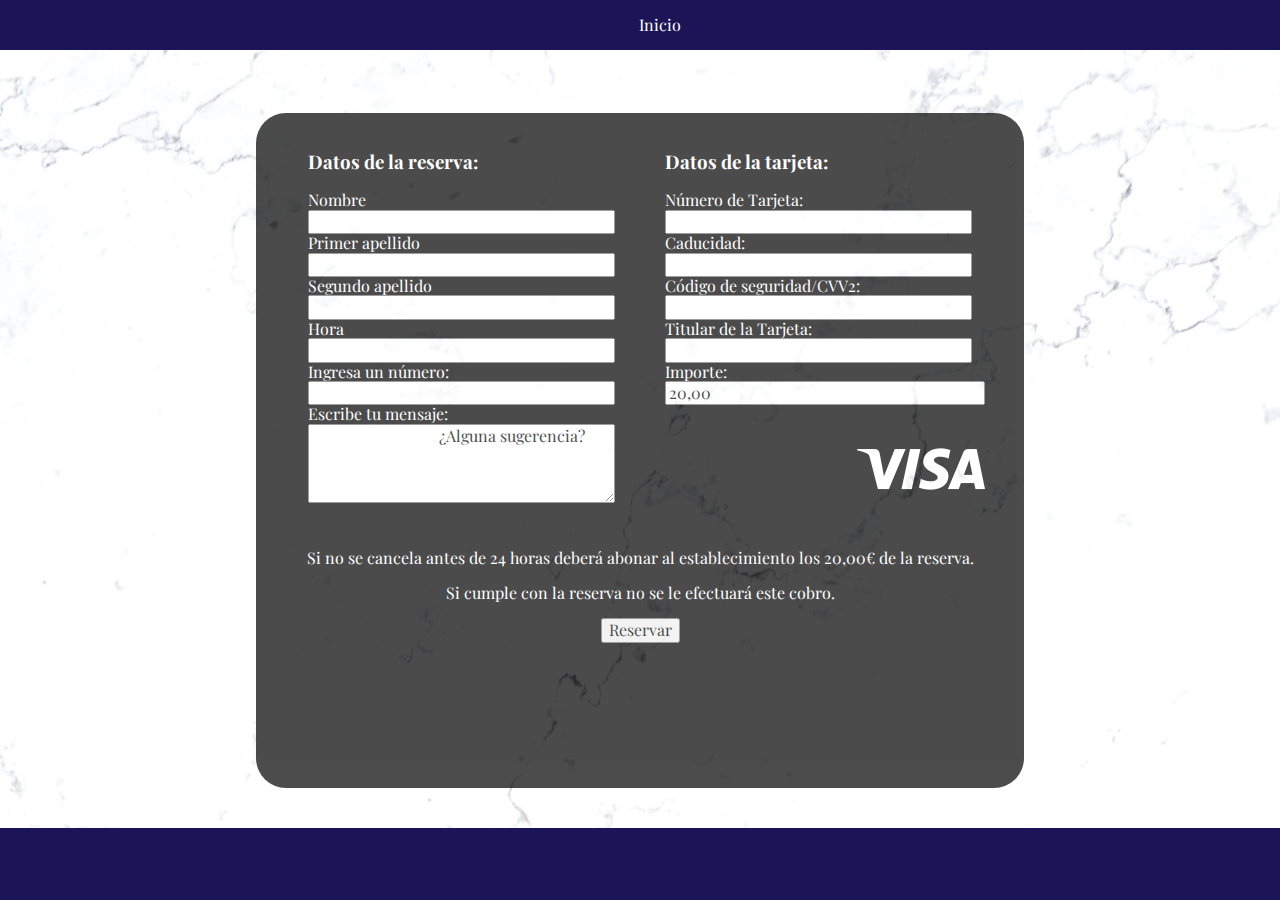
==== formulario.html @ fecec09a "Páginas diseñadas con estilos" ====
<!DOCTYPE html>
<html lang="en">
<head>
    <meta charset="UTF-8">
    <meta name="viewport" content="width=device-width, initial-scale=1.0">
    <link rel="stylesheet" href="./css/normalize.css">
    <link rel="stylesheet" href="./css/style_formulario.css">
    <!-- Hotjar Tracking Code for MAR -->
<script>
    (function(h,o,t,j,a,r){
        h.hj=h.hj||function(){(h.hj.q=h.hj.q||[]).push(arguments)};
        h._hjSettings={hjid:3860709,hjsv:6};
        a=o.getElementsByTagName('head')[0];
        r=o.createElement('script');r.async=1;
        r.src=t+h._hjSettings.hjid+j+h._hjSettings.hjsv;
        a.appendChild(r);
    })(window,document,'https://static.hotjar.com/c/hotjar-','.js?sv=');
</script>
    <title>Ejercicio formulario</title>
</head>
<body>

    <header class="portada">
        <nav class="barra">
            <ul class="barra__style">
                <li><a href="./index.html">Inicio</a></li>
            </ul>
        </nav>

        <section class="contenedor">
            <form class="formulario">
        
                <div class="zona1">
                    <div class="formulario__persona">
                        <h3>Datos de la reserva:</h3>
                        <div class="persona__nombre">
                            <label for="nombre">Nombre </label>
                            <input type="text" name="nombre" pattern="[A-Za-z]+" required>
                        </div>
                        <div class="persona__apellido1">
                            <label for="apellido1">Primer apellido </label>
                            <input type="tex" name="apellido1" pattern="[A-Za-z]+" required>
                        </div>
                        
                        <div class="persona__apellido2">
                            <label for="apellido2">Segundo apellido </label>
                            <input type="tex" name="apellido2" pattern="[A-Za-z]+" required>
                        </div>
                        <div class="persona__hora">
                            <label for="apellido2">Hora </label>
                            <input type="tex" name="apellido2"pattern="(0[0-9]|1[0-9]|2[0-3]):[0-5][0-9]"  required>
                        </div>
                        <div class="persona__personas">
                            <label for="personas">Ingresa un número:</label>
                            <input type="number" name="personas" min="1" max="50" step="1" required>
                        </div>
                        <div class="persona__mensaje">
                            <label for="mensaje">Escribe tu mensaje:</label>
                            <textarea name="mensaje" rows="4" cols="50" required>
                                ¿Alguna sugerencia?
                            </textarea>
                        </div>
                        
                    </div>

                    <div class="formulario__tarjeta">
                        <h3>Datos de la tarjeta:</h3>
                        <div class="tarjeta__numero">
                            <label for="tarjeta">Número de Tarjeta: </label>
                            <input type="text" id="tarjeta" pattern="[0-9]{4}[ ][0-9]{4}[ ][0-9]{4}[ ][0-9]{4}" maxlength="19" minlength="19" required>
                        </div>
                        <div class="tarjeta__caducidad">
                            <label for="caducidad" class="uno">Caducidad: </label>
                            <input type="text" id="caducidad" pattern="(0[1-9]|1[0-2])\/(2[2-9]|[3-9][0-9])" maxlength="5" minlength="5" required>
                        </div>
                        <div class="tarjeta__seguridad">
                            <label for="seguridad" class="uno">Código de seguridad/CVV2: </label>
                            <input type="text" id="seguridad" pattern="[0-9]{3}" maxlength="3" minlength="3" required>
                        </div>
                        <div class="tarjeta__titular">
                            <label for="titular" class="uno">Titular de la Tarjeta: </label>
                            <input type="text" id="titular" pattern="[A-Za-z]+" required>
                        </div>
                        <div class="tarjeta__importe">
                            <label for="importe">Importe: </label>
                            <input type="text" id="importe" pattern="[0-9]{0,4}[,][0-9]{0,2}" value="20,00">
                            <img src="./img/visa.png">
                        </div>
                    </div>
                </div>
                <div class="zona2">
                    <div class="formulario_enviar">
                        <p>Si no se cancela antes de 24 horas deberá abonar al establecimiento los 20,00€ de la reserva.</p>
                        <p>Si cumple con la reserva no se le efectuará este cobro.</p>
                        <input type="submit" value="Reservar">
                    </div>
                </div>
                
            </form>
        </section> 
        
        <div class="separador"></div>
    </header>

</body>
</html>
---- css/style_formulario.css ----
@import url("https://fonts.googleapis.com/css2?family=Playfair+Display:ital,wght@0,400..900;1,400..900&family=Wire+One&display=swap");

* {
  box-sizing: border-box;
}

body {
  font-family: "Playfair Display", serif;
  display: grid;
  justify-items: center;
}

.portada {
  width: 100%;
  height: 100vh;
  display: grid;
  grid-template-rows: [uno] 92% [dos] 8% [tres];
}

.barra {
  background-color: #1b1557;
  position: fixed;
  width: 100%;
  z-index: 1000;
}

.barra__style {
  list-style: none;
  display: flex;
  justify-content: center;
}

.barra__style li {
  padding-left: 20px;
  padding-right: 20px;
}

.barra ul a {
  text-decoration: none;
  color: white;
}

.contenedor {
  padding-top: 4%;
  padding-bottom: 4%;
  background-image: url("../img/marmol2.jpg");
  background-size: cover;
  width: 100vw;
  height: 100vh;
  display: grid;
  justify-items: center;
  align-items: center;
}

.formulario {
  background-color: black;
  opacity: 70%;
  border-radius: 30px;
  color: white;
  width: 60vw;
  height: 75vh;
}

.zona1 {
  display: grid;
  grid-template-columns: repeat(2, 40%);
  grid-template-rows: [uno] 70% [dos];
  justify-content: center;
  column-gap: 50px;
  padding-top: 20px;
}

.persona__nombre {
  display: grid;
}

.persona__apellido1 {
  display: grid;
}
.persona__apellido2 {
  display: grid;
}

.persona__hora {
  display: grid;
}

.persona__personas {
  display: grid;
}

.persona__mensaje {
  display: grid;
}

/* NOTA!! TENGO QUE SEPARAR LAS CLASES SINO NO SE ME QUEDA COMO QUIERO
          NO PUEDO PONER UNA CLASE CONJUNTA CON SU DISPLAY:GRID */

.tarjeta__numero {
  display: grid;
}

.tarjeta__caducidad {
  display: grid;
}

.tarjeta__seguridad {
  display: grid;
}

.tarjeta__titular {
  display: grid;
}

.tarjeta__importe {
  display: grid;
}

.tarjeta__importe img {
  padding-left: 15vw;
}

.formulario__enviar {
  text-align: center;
}

.zona2 {
  display: grid;
  grid-template-rows: [uno] 30% [dos];
  justify-content: center;
}

.zona2 div {
  text-align: center;
}

.separador {
  background-color: #1b1557;
}
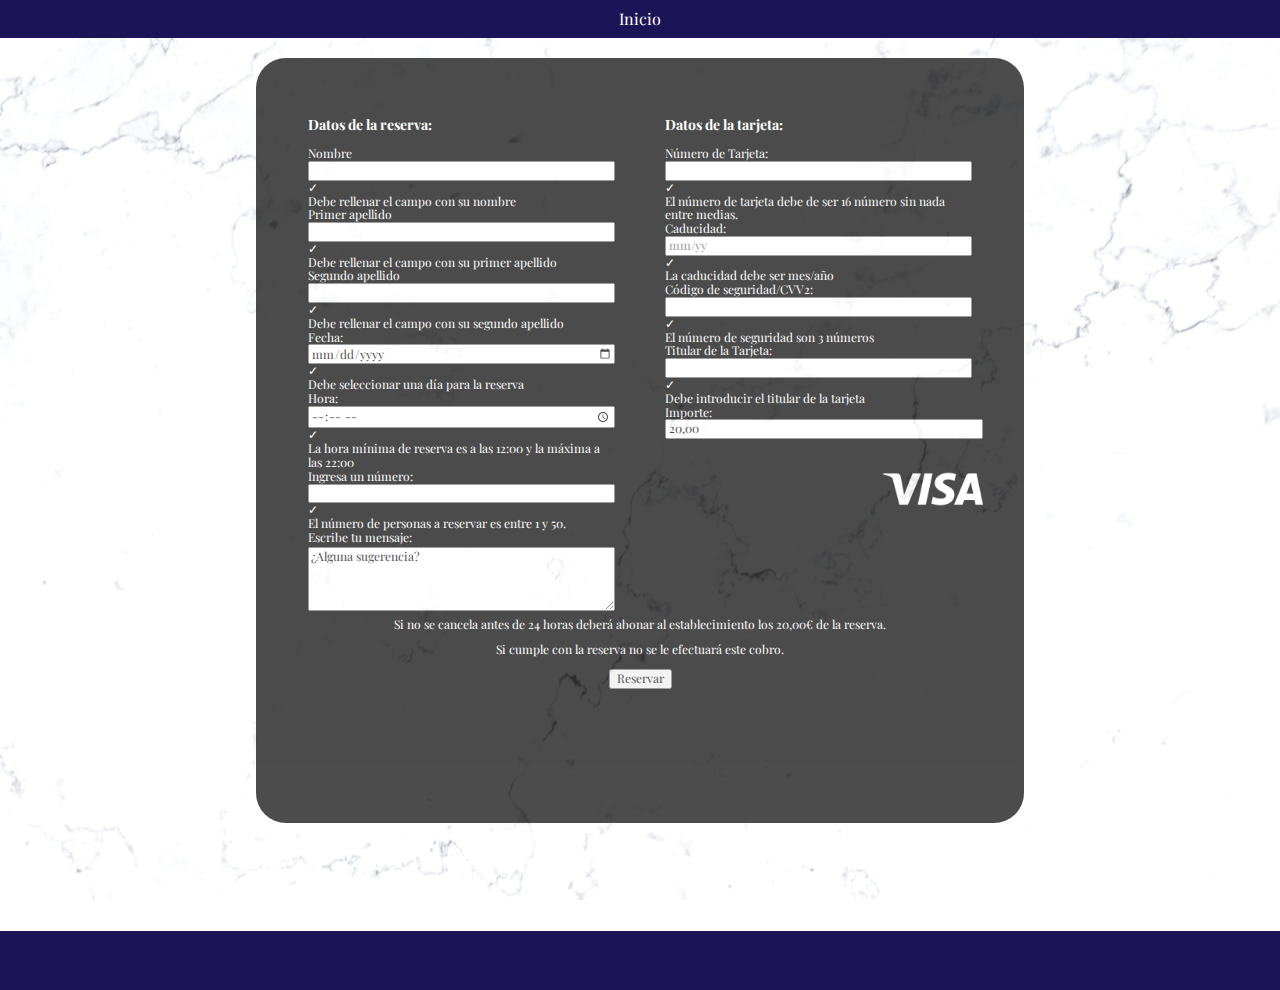
==== commit 8b819753: "Proyecto versión 2 avanzado" ====
--- a/formulario.html
+++ b/formulario.html
@@ -2,9 +2,13 @@
 <html lang="en">
 <head>
     <meta charset="UTF-8">
-    <meta name="viewport" content="width=device-width, initial-scale=1.0">
-    <link rel="stylesheet" href="./css/normalize.css">
-    <link rel="stylesheet" href="./css/style_formulario.css">
+    <meta name="viewport" content="width=device-width, initial-scale=1.0">    
+    <link href="https://cdn.jsdelivr.net/npm/bootstrap@5.3.2/dist/css/bootstrap.min.css" 
+        rel="stylesheet" 
+        integrity="sha384-T3c6CoIi6uLrA9TneNEoa7RxnatzjcDSCmG1MXxSR1GAsXEV/Dwwykc2MPK8M2HN" 
+        crossorigin="anonymous">
+        <link rel="stylesheet" href="./css/normalize.css">
+        <link rel="stylesheet" href="./css/style_formulario.css">
     <!-- Hotjar Tracking Code for MAR -->
 <script>
     (function(h,o,t,j,a,r){
@@ -20,7 +24,7 @@
 </head>
 <body>
 
-    <header class="portada">
+    <div class="portada">
         <nav class="barra">
             <ul class="barra__style">
                 <li><a href="./index.html">Inicio</a></li>
@@ -28,37 +32,53 @@
         </nav>
 
         <section class="contenedor">
-            <form class="formulario">
+            <form class="formulario needs-validation" novalidate>
         
                 <div class="zona1">
+                    <div class="progress">
+                        <div class="progress-bar" role="progressbar" aria-label="Basic example" style="width: 0%" aria-valuenow="0" aria-valuemin="0" aria-valuemax="100"></div>
+                      </div>
                     <div class="formulario__persona">
                         <h3>Datos de la reserva:</h3>
                         <div class="persona__nombre">
-                            <label for="nombre">Nombre </label>
-                            <input type="text" name="nombre" pattern="[A-Za-z]+" required>
+                            <label  for="nombre">Nombre </label>
+                            <input id="nombre" type="text" name="nombre" pattern="[A-Za-z]+" required>
+                            <div class="valid-feedback">✓</div>
+                            <div class="invalid-feedback">Debe rellenar el campo con su nombre</div>         
                         </div>
                         <div class="persona__apellido1">
-                            <label for="apellido1">Primer apellido </label>
-                            <input type="tex" name="apellido1" pattern="[A-Za-z]+" required>
-                        </div>
-                        
+                            <label  for="apellido1">Primer apellido </label>
+                            <input id="apellido1" type="tex" name="apellido1" pattern="[A-Za-z]+" required>
+                            <div class="valid-feedback">✓</div>
+                            <div class="invalid-feedback">Debe rellenar el campo con su primer apellido</div>         
+                        </div>                        
                         <div class="persona__apellido2">
                             <label for="apellido2">Segundo apellido </label>
-                            <input type="tex" name="apellido2" pattern="[A-Za-z]+" required>
+                            <input id="apellido2" type="tex" name="apellido2" pattern="[A-Za-z]+" required>
+                            <div class="valid-feedback">✓</div>
+                            <div class="invalid-feedback">Debe rellenar el campo con su segundo apellido</div>         
+                        </div>
+                        <div class="persona__fecha">
+                            <label for="fecha">Fecha: </label>
+                            <input id="fecha" type="date" name="fecha" required>
+                            <div class="valid-feedback">✓</div>
+                            <div class="invalid-feedback">Debe seleccionar una día para la reserva</div>         
                         </div>
                         <div class="persona__hora">
-                            <label for="apellido2">Hora </label>
-                            <input type="tex" name="apellido2"pattern="(0[0-9]|1[0-9]|2[0-3]):[0-5][0-9]"  required>
+                            <label for="hora">Hora: </label>
+                            <input id="hora" type="time" name="hora" min="12:00" max="22:00" required>
+                            <div class="valid-feedback">✓</div>
+                            <div class="invalid-feedback">La hora mínima de reserva es a las 12:00 y la máxima a las 22:00</div> 
                         </div>
                         <div class="persona__personas">
                             <label for="personas">Ingresa un número:</label>
-                            <input type="number" name="personas" min="1" max="50" step="1" required>
+                            <input id="personas" type="number" name="personas" min="1" max="50" step="1" required>
+                            <div class="valid-feedback">✓</div>
+                            <div class="invalid-feedback">El número de personas a reservar es entre 1 y 50.</div> 
                         </div>
                         <div class="persona__mensaje">
                             <label for="mensaje">Escribe tu mensaje:</label>
-                            <textarea name="mensaje" rows="4" cols="50" required>
-                                ¿Alguna sugerencia?
-                            </textarea>
+                            <textarea id="mensaje" name="mensaje" rows="4" cols="50" required>¿Alguna sugerencia?</textarea>
                         </div>
                         
                     </div>
@@ -67,23 +87,31 @@
                         <h3>Datos de la tarjeta:</h3>
                         <div class="tarjeta__numero">
                             <label for="tarjeta">Número de Tarjeta: </label>
-                            <input type="text" id="tarjeta" pattern="[0-9]{4}[ ][0-9]{4}[ ][0-9]{4}[ ][0-9]{4}" maxlength="19" minlength="19" required>
+                            <input id="tarjeta" type="text" pattern="[0-9]{16}" maxlength="16" minlength="16" required>
+                            <div class="valid-feedback">✓</div>
+                            <div class="invalid-feedback">El número de tarjeta debe de ser 16 número sin nada entre medias.</div> 
                         </div>
                         <div class="tarjeta__caducidad">
                             <label for="caducidad" class="uno">Caducidad: </label>
-                            <input type="text" id="caducidad" pattern="(0[1-9]|1[0-2])\/(2[2-9]|[3-9][0-9])" maxlength="5" minlength="5" required>
+                            <input id="caducidad" type="text" pattern="(0[1-9]|1[0-2])\/(2[2-9]|[3-9][0-9])" maxlength="5" minlength="5" required placeholder="mm/yy">
+                            <div class="valid-feedback">✓</div>
+                            <div class="invalid-feedback">La caducidad debe ser mes/año</div> 
                         </div>
                         <div class="tarjeta__seguridad">
                             <label for="seguridad" class="uno">Código de seguridad/CVV2: </label>
                             <input type="text" id="seguridad" pattern="[0-9]{3}" maxlength="3" minlength="3" required>
+                            <div class="valid-feedback">✓</div>
+                            <div class="invalid-feedback">El número de seguridad son 3 números</div> 
                         </div>
                         <div class="tarjeta__titular">
                             <label for="titular" class="uno">Titular de la Tarjeta: </label>
-                            <input type="text" id="titular" pattern="[A-Za-z]+" required>
+                            <input type="text" id="titular" pattern="[A-Za-z]+(\s[A-Za-z]+)*" required>
+                            <div class="valid-feedback">✓</div>
+                            <div class="invalid-feedback">Debe introducir el titular de la tarjeta</div> 
                         </div>
                         <div class="tarjeta__importe">
                             <label for="importe">Importe: </label>
-                            <input type="text" id="importe" pattern="[0-9]{0,4}[,][0-9]{0,2}" value="20,00">
+                            <input type="text" id="importe" pattern="[0-9]{0,4}[,][0-9]{0,2}" value="20,00" readonly>
                             <img src="./img/visa.png">
                         </div>
                     </div>
@@ -92,15 +120,28 @@
                     <div class="formulario_enviar">
                         <p>Si no se cancela antes de 24 horas deberá abonar al establecimiento los 20,00€ de la reserva.</p>
                         <p>Si cumple con la reserva no se le efectuará este cobro.</p>
-                        <input type="submit" value="Reservar">
+                        <input id="reservar" type="submit" value="Reservar">
                     </div>
                 </div>
-                
             </form>
+
+            <div id="confirmDialog" class="modal">
+                <div class="modal-content">
+                  <span class="close">&times;</span>
+                  <p>¿Estás seguro de que deseas reservar?</p>
+                  <button id="confirmarReserva">Sí</button>
+                  <button class="close">Cancelar</button>
+                </div>
+              </div>
         </section> 
         
         <div class="separador"></div>
-    </header>
+    </div>
 
+    <script src="https://cdn.jsdelivr.net/npm/bootstrap@5.3.2/dist/js/bootstrap.bundle.min.js" 
+            integrity="sha384-C6RzsynM9kWDrMNeT87bh95OGNyZPhcTNXj1NW7RuBCsyN/o0jlpcV8Qyq46cDfL" 
+            crossorigin="anonymous"></script>
+
+   <script src="./js/formulario.js"></script>
 </body>
 </html>--- a/css/style_formulario.css
+++ b/css/style_formulario.css
@@ -12,9 +12,9 @@
 
 .portada {
   width: 100%;
-  height: 100vh;
+  height: 110vh;
   display: grid;
-  grid-template-rows: [uno] 92% [dos] 8% [tres];
+  grid-template-rows: [uno] 94% [dos] 6% [tres];
 }
 
 .barra {
@@ -28,6 +28,8 @@
   list-style: none;
   display: flex;
   justify-content: center;
+  margin: 0px;
+  padding: 10px;
 }
 
 .barra__style li {
@@ -58,66 +60,47 @@
   border-radius: 30px;
   color: white;
   width: 60vw;
-  height: 75vh;
+  height: 85vh;
+  margin-bottom: 20px;
+  font-size: 12px;
 }
 
 .zona1 {
   display: grid;
   grid-template-columns: repeat(2, 40%);
-  grid-template-rows: [uno] 70% [dos];
+  grid-template-rows: [uno] 5% [dos] 70% [tres];
   justify-content: center;
   column-gap: 50px;
   padding-top: 20px;
+  padding-bottom: 20px;
 }
 
-.persona__nombre {
-  display: grid;
-}
-
-.persona__apellido1 {
-  display: grid;
-}
-.persona__apellido2 {
-  display: grid;
-}
-
-.persona__hora {
-  display: grid;
-}
-
-.persona__personas {
+.persona__nombre,
+.persona__apellido1,
+.persona__apellido2,
+.persona__fecha,
+.persona__hora,
+.persona__personas,
+.persona__mensaje {
   display: grid;
 }
 
 .persona__mensaje {
-  display: grid;
+  height: 80px;
 }
 
-/* NOTA!! TENGO QUE SEPARAR LAS CLASES SINO NO SE ME QUEDA COMO QUIERO
-          NO PUEDO PONER UNA CLASE CONJUNTA CON SU DISPLAY:GRID */
-
-.tarjeta__numero {
-  display: grid;
-}
-
-.tarjeta__caducidad {
-  display: grid;
-}
-
-.tarjeta__seguridad {
-  display: grid;
-}
-
-.tarjeta__titular {
-  display: grid;
-}
-
+.tarjeta__numero,
+.tarjeta__caducidad,
+.tarjeta__seguridad,
+.tarjeta__titular,
 .tarjeta__importe {
   display: grid;
 }
 
 .tarjeta__importe img {
-  padding-left: 15vw;
+  padding-left: 17vw;
+  padding-bottom: 0;
+  height: 100px;
 }
 
 .formulario__enviar {
@@ -137,3 +120,47 @@
 .separador {
   background-color: #1b1557;
 }
+
+.progress {
+  display: grid;
+  grid-column-start: 1;
+  grid-column-end: 3;
+  --bs-progress-bar-bg: #757575;
+}
+
+.modal {
+  text-align: center;
+  display: none;
+  position: fixed;
+  z-index: 1;
+  left: 0;
+  top: 0;
+  width: 100%;
+  height: 100%;
+  overflow: auto;
+  background-color: rgba(0, 0, 0, 0.4);
+}
+
+.modal-content {
+  background-color: #fefefe;
+  margin: 15% auto;
+  padding: 20px;
+  border: 1px solid #888;
+  width: 80%;
+}
+
+.close,
+#confirmarReserva {
+  color: #aaa;
+  float: right;
+  font-weight: bold;
+}
+
+.close:hover,
+.close:focus,
+#confirmarReserva:focus,
+#confirmarReserva:hover {
+  color: black;
+  text-decoration: none;
+  cursor: pointer;
+}
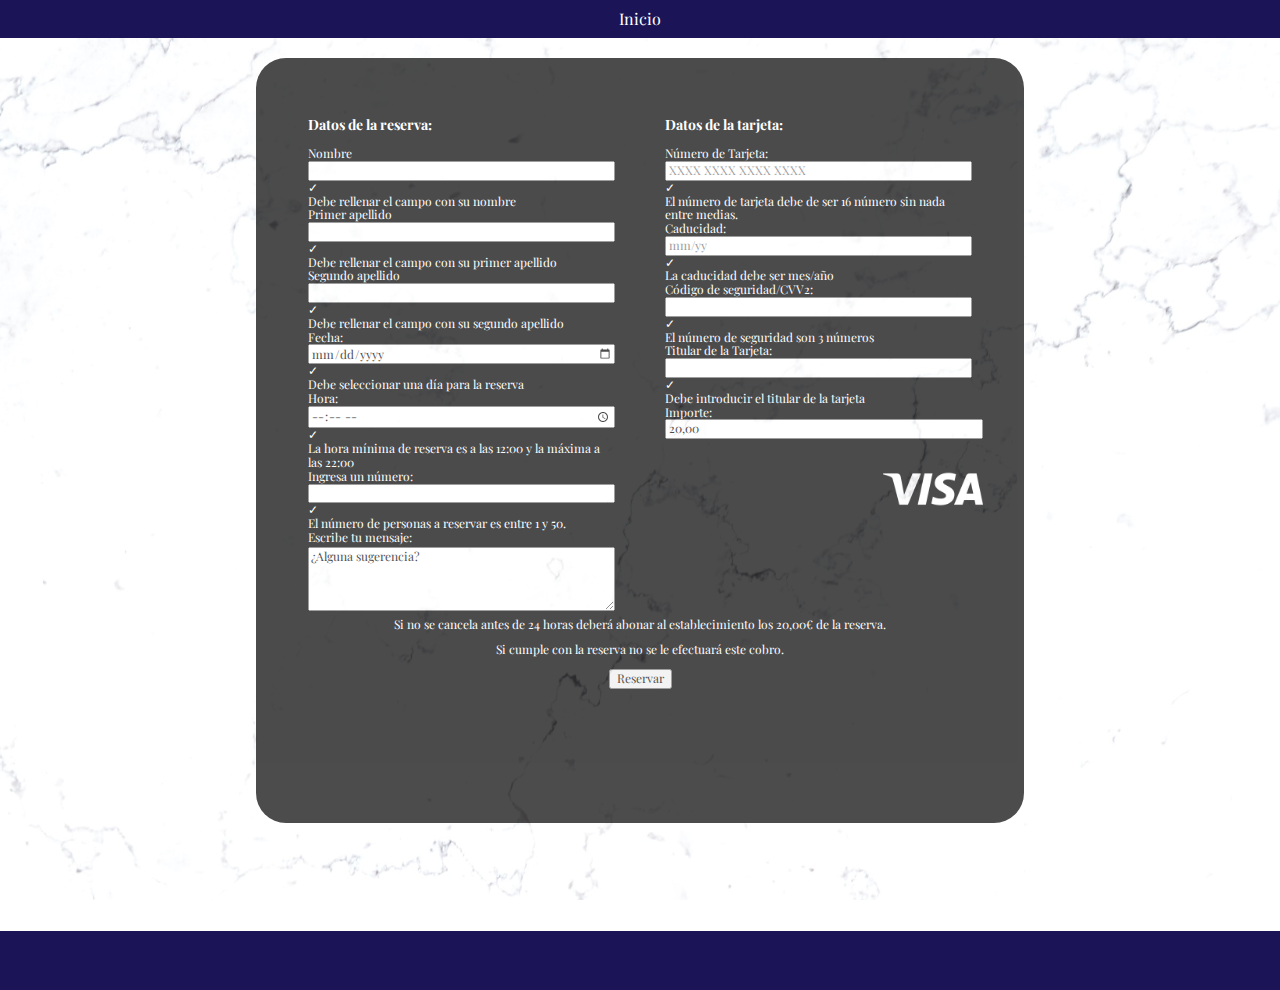
==== commit e87365d6: "Página lista para ser subida y entregada" ====
--- a/formulario.html
+++ b/formulario.html
@@ -87,7 +87,7 @@
                         <h3>Datos de la tarjeta:</h3>
                         <div class="tarjeta__numero">
                             <label for="tarjeta">Número de Tarjeta: </label>
-                            <input id="tarjeta" type="text" pattern="[0-9]{16}" maxlength="16" minlength="16" required>
+                            <input id="tarjeta" type="text" pattern="[0-9]{4}[ ][0-9]{4}[ ][0-9]{4}[ ][0-9]{4}" maxlength="19" minlength="19" placeholder="XXXX XXXX XXXX XXXX" required>
                             <div class="valid-feedback">✓</div>
                             <div class="invalid-feedback">El número de tarjeta debe de ser 16 número sin nada entre medias.</div> 
                         </div>
@@ -127,10 +127,16 @@
 
             <div id="confirmDialog" class="modal">
                 <div class="modal-content">
-                  <span class="close">&times;</span>
                   <p>¿Estás seguro de que deseas reservar?</p>
                   <button id="confirmarReserva">Sí</button>
                   <button class="close">Cancelar</button>
+                </div>
+              </div>
+
+              <div id="reservaCompletada" class="modal">
+                <div class="modal-content">
+                  <span class="closeConfirmacion">&times;</span>
+                  <p>Su reserva se ha confirmado</p>
                 </div>
               </div>
         </section> 
--- a/css/style_formulario.css
+++ b/css/style_formulario.css
@@ -158,6 +158,7 @@
 
 .close:hover,
 .close:focus,
+.closeConfirmacion:hover,
 #confirmarReserva:focus,
 #confirmarReserva:hover {
   color: black;
